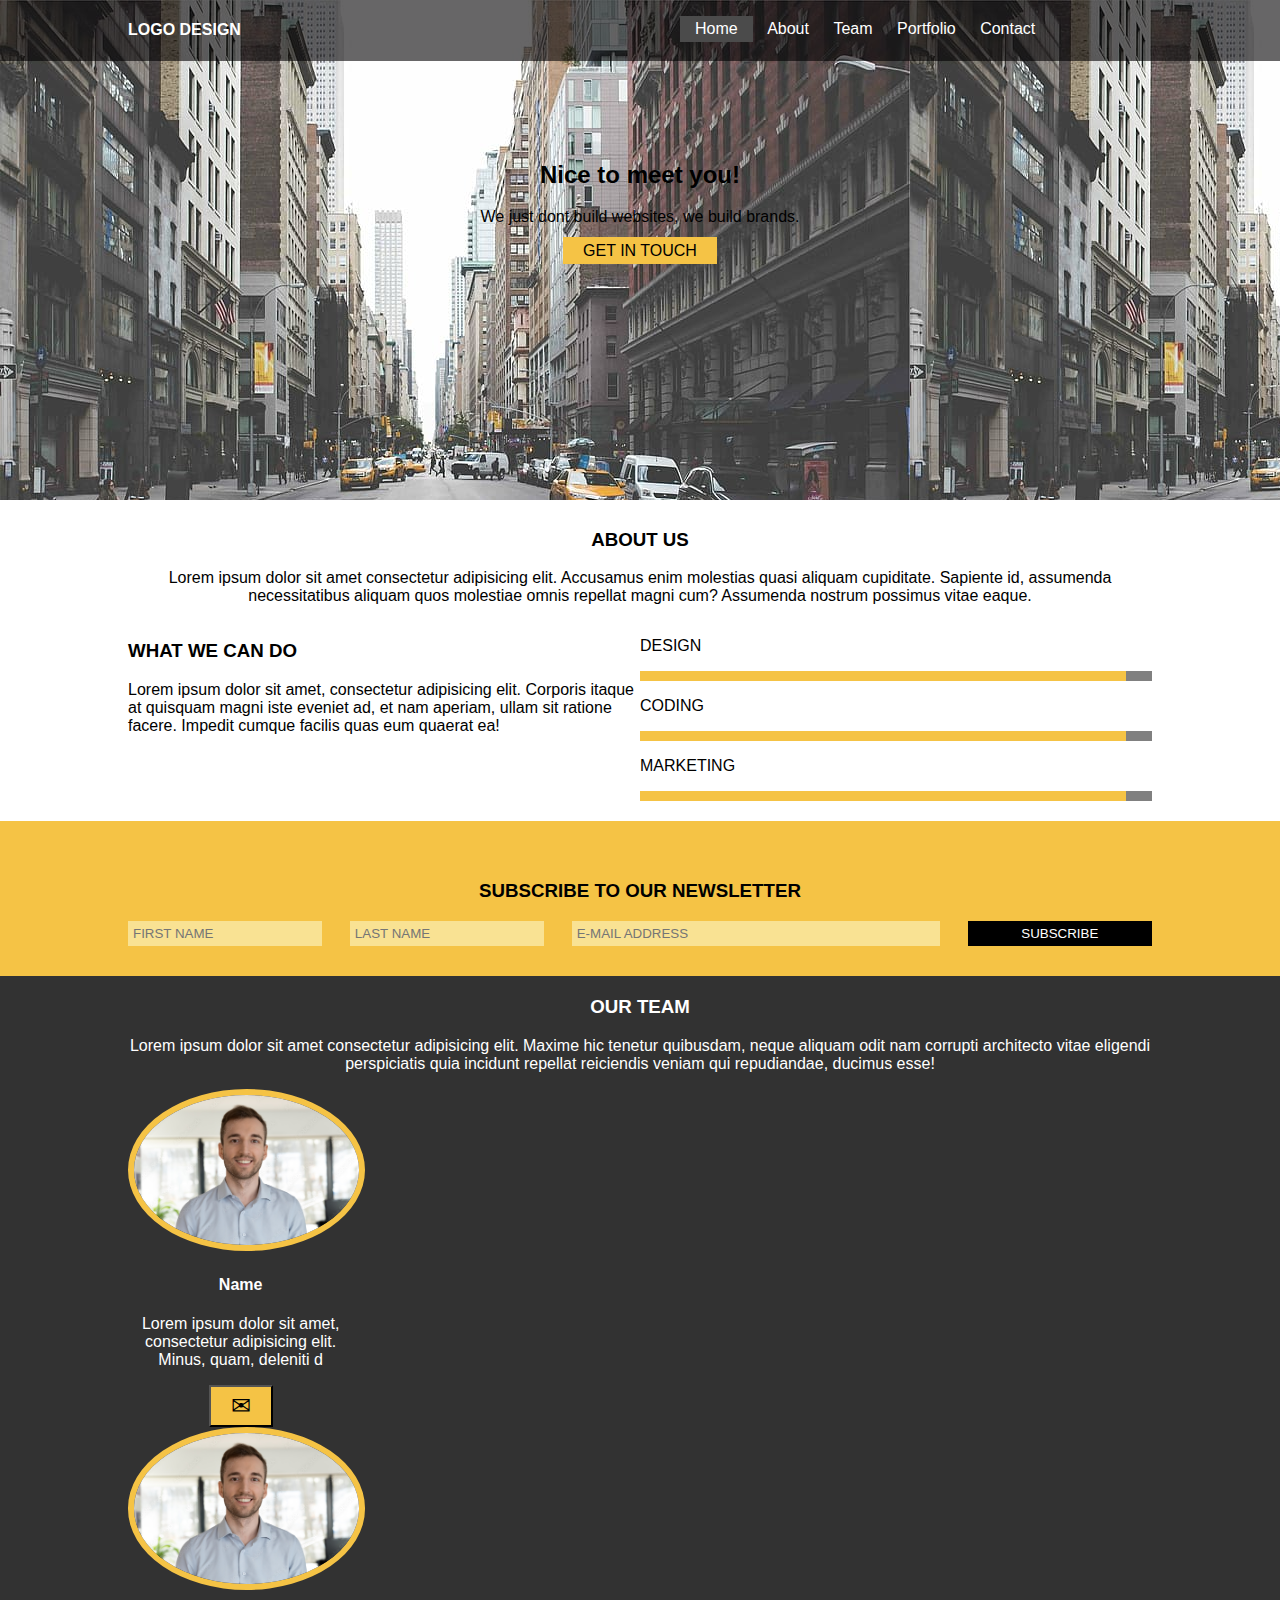
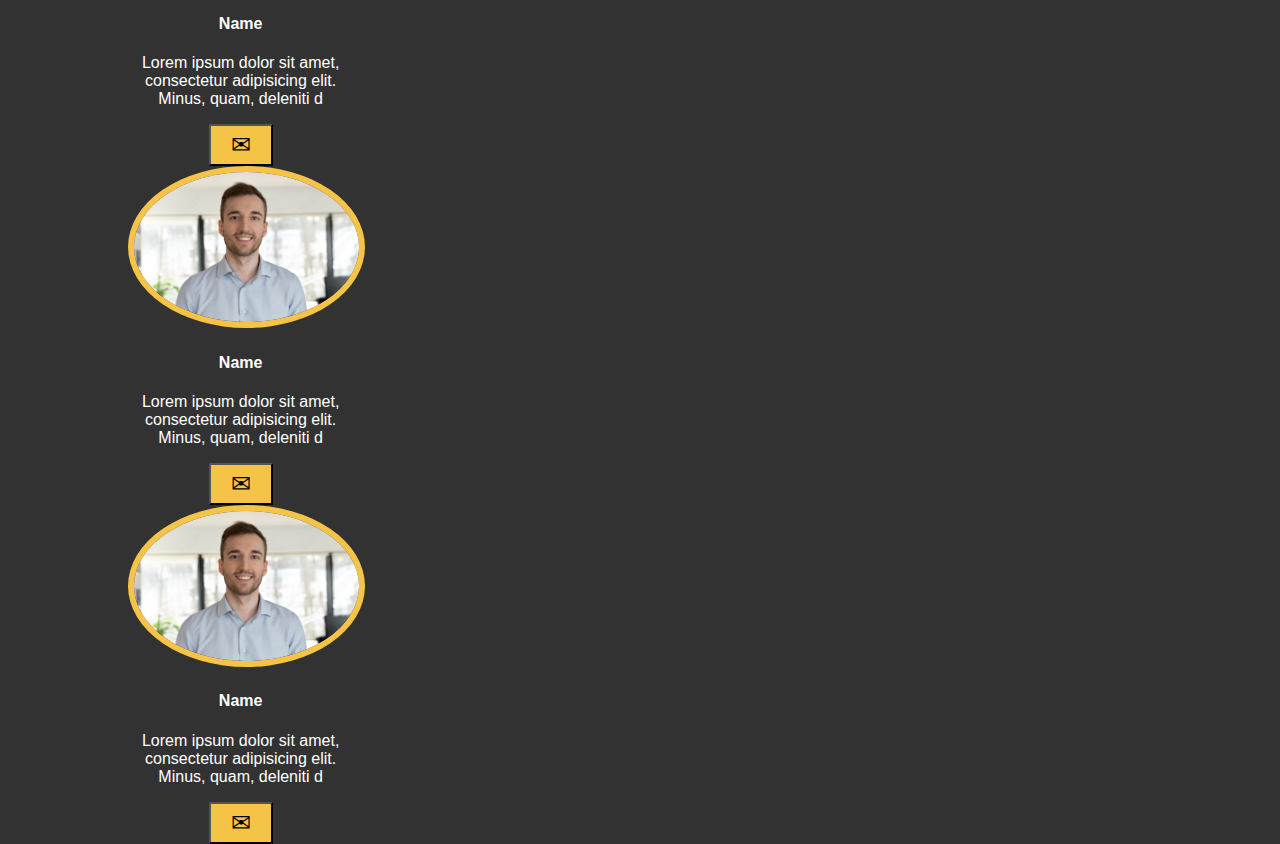
==== projectNew/projectNew.html @ 5dea3989 "Add files via upload" ====
<!DOCTYPE html>
<html>
  <head>
    <meta charset="UTF-8" />
    <meta name="viewport" content="width=device-width, initial-scale=1.0" />
    <link rel="stylesheet" href="styles.css" />
  </head>
  <body>
    <div class="header">
      <div class="nav-fluid">
        <div class="nav-box">
          <div><h4>LOGO DESIGN</h4></div>
          <div>
            <ul>
              <li id="home">Home</li>
              <li>About</li>
              <li>Team</li>
              <li>Portfolio</li>
              <li>Contact</li>
            </ul>
          </div>
        </div>
      </div>
      <div class="nice">
        <h2>Nice to meet you!</h2>
        <p>We just dont build websites, we build brands.</p>
        <a href="#home">GET IN TOUCH</a>
      </div>
    </div>
    <div class="about">
      <div class="about-box">
        <div class="about-2">
          <h3>ABOUT US</h3>
          <p>
            Lorem ipsum dolor sit amet consectetur adipisicing elit. Accusamus
            enim molestias quasi aliquam cupiditate. Sapiente id, assumenda
            necessitatibus aliquam quos molestiae omnis repellat magni cum?
            Assumenda nostrum possimus vitae eaque.
          </p>
        </div>
        <div class="what">
          <div class="what-2">
            <h3>WHAT WE CAN DO</h3>
            <p>
              Lorem ipsum dolor sit amet, consectetur adipisicing elit. Corporis
              itaque at quisquam magni iste eveniet ad, et nam aperiam, ullam
              sit ratione facere. Impedit cumque facilis quas eum quaerat ea!
            </p>
          </div>
          <div class="design">
            <p>DESIGN</p>
            <div class="progress-bar">
              <div class="progress"></div>
            </div>
            <div class="coding">
              <p>CODING</p>
              <div class="progress-bar">
                <div class="progress"></div>
              </div>
              <div class="marketing">
                <p>MARKETING</p>
                <div class="progress-bar">
                  <div class="progress"></div>
                </div>
              </div>
            </div>
          </div>
        </div>
      </div>
    </div>
    <div class="newletter">
      <div class="newsletter-box">
        <h3>SUBSCRIBE TO OUR NEWSLETTER</h3>

        <form action="">
          <input class="twenty" type="text" placeholder="FIRST NAME " />
          <input class="twenty" type="text" placeholder="LAST NAME " />
          <input type="text" class="email" placeholder="E-MAIL ADDRESS " />
          <button class="twenty">SUBSCRIBE</button>
        </form>
      </div>
    </div>
    <div class="team">
      <div class="team-box">
        <h3>OUR TEAM</h3>
        <p>
          Lorem ipsum dolor sit amet consectetur adipisicing elit. Maxime hic
          tenetur quibusdam, neque aliquam odit nam corrupti architecto vitae
          eligendi perspiciatis quia incidunt repellat reiciendis veniam qui
          repudiandae, ducimus esse!
        </p>
        <div class="team-mates">
          <div class="david">
            <img src="david.jpg" alt="" width="100%" />
            <h4>Name</h4>
            <p>
              Lorem ipsum dolor sit amet, consectetur adipisicing elit. Minus,
              quam, deleniti d</p>
              <button>✉</button>
          </div>
          <div class="david">
            <img src="david.jpg" alt="" width="100%" />
            <h4>Name</h4>
            <p>
              Lorem ipsum dolor sit amet, consectetur adipisicing elit. Minus,
              quam, deleniti d</p>
              <button>✉</button>
          </div>
          <div class="david">
            <img src="david.jpg" alt="" width="100%" />
            <h4>Name</h4>
            <p>
              Lorem ipsum dolor sit amet, consectetur adipisicing elit. Minus,
              quam, deleniti d</p>
              <button>✉</button>
          </div>
          <div class="david">
            <img src="david.jpg" alt="" width="100%" />
            <h4>Name</h4>
            <p>
              Lorem ipsum dolor sit amet, consectetur adipisicing elit. Minus,
              quam, deleniti d</p>
              <button>✉</button>
          </div>
        </div>
      </div>
    </div>
  </body>
</html>
---- projectNew/styles.css ----
body {
    margin: 0;
    font-family: sans-serif;
}

.header {
    background: url(photo_2022-08-13_10-54-43.jpg);
    height: 500px;
    font-family: sans-serif;
}

.class ul {
    list-style-type: none;
    padding: 0;
}

.nav-fluid {
    background-color: rgba(1, 0, 1, 0.6);
    font-family: sans-serif;
}

.nav-box {
    display: flex;
    width: 80%;
    margin: auto;
    color: white;

}

.nav-box>div {
    width: 50%;
}

li {
    display: inline-block;
    padding: 0 10px;
}

#home {
    background-color: #4b4b4b;
    padding: 4px 15px;
}

.header>.nice {
    margin: auto;
    margin-top: 100px;
    text-align: center;
}

.header>.nice>a {
    padding: 5px 20px;
    background-color: #f5c345;
    text-decoration: none;
    color: black;
}

.about {
    padding-bottom: 20px;
}

.about-box,
.newsletter-box,
.team-box {
    width: 80%;
    margin: auto;
}

.about-2 {
    text-align: center;
    padding-top: 10px;
}

.what {
    display: flex;
}

.what>div {
    width: 50%;
}

.progress-bar {
    width: 100%;
    height: 10px;
    background-color: gray;
}

.progress {
    width: 95%;
    background-color: #f5c345;
    height: 10px;
}

.newsletter-box {
    padding-top: 10px;
    margin-top: 20px;

}

.newletter {
    background-color: #f5c345;
    padding: 10px 0 30px 0;
}

.newsletter-box>h3 {
    text-align: center;
}

.newsletter-box input {
    border: none;
    padding: 5px;
    background: #f9e293;
}

form {
    display: flex;
    justify-content: space-between;
}

.twenty {
    width: 18%;
}

.email {
    width: 35%;
}

.newsletter-box>form>button {
    border: none;
    background: black;
    color: white;
}
.team{
    background-color: #323232;
    color: white;
}
.team-box{
    text-align: center;

}
.team-box>h3{
    margin-top: 0;
    padding-top: 20px;
}
.team-mates>div{
width: 22%;
}
.team-mates img{
    
    border-radius: 50%;
    border: solid 6px #f5c345;
}
.david>button{
    background-color: #f5c345;
    padding: 5px 20px;
    font-size:x-large;
}
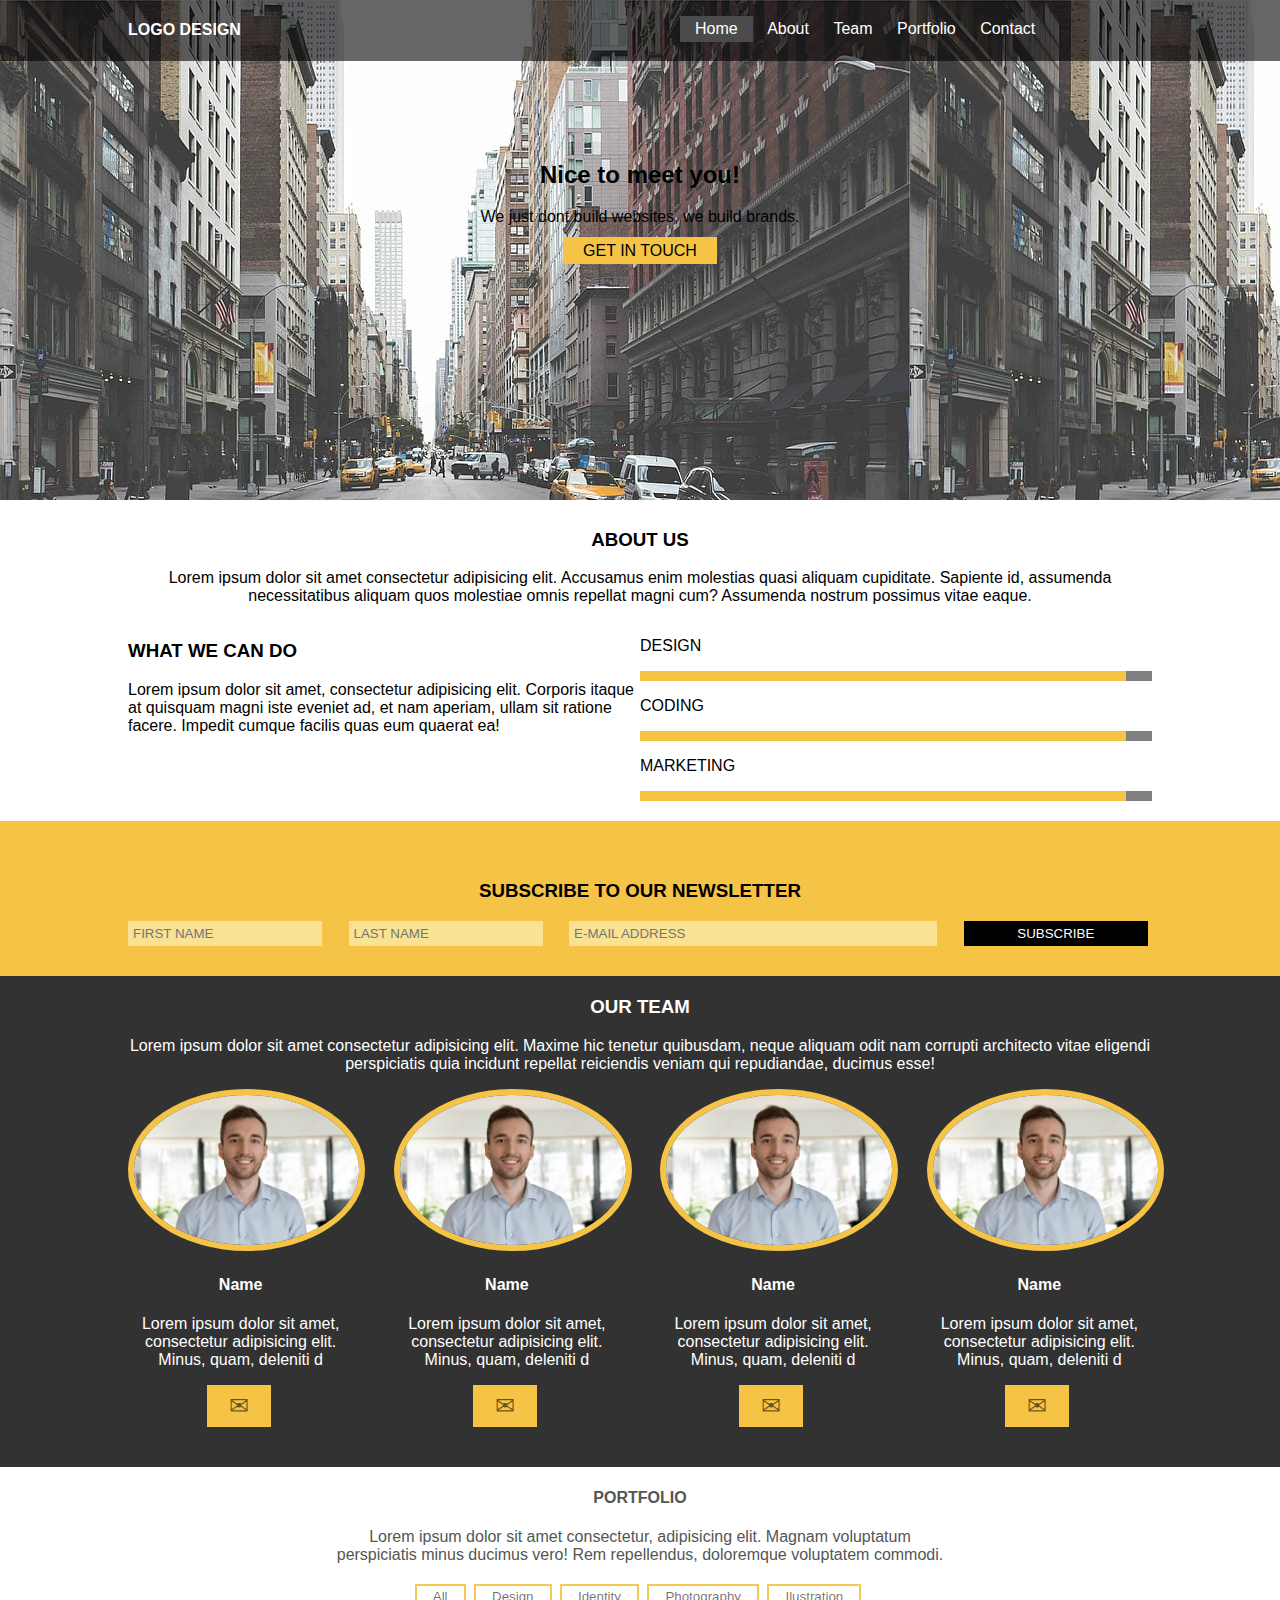
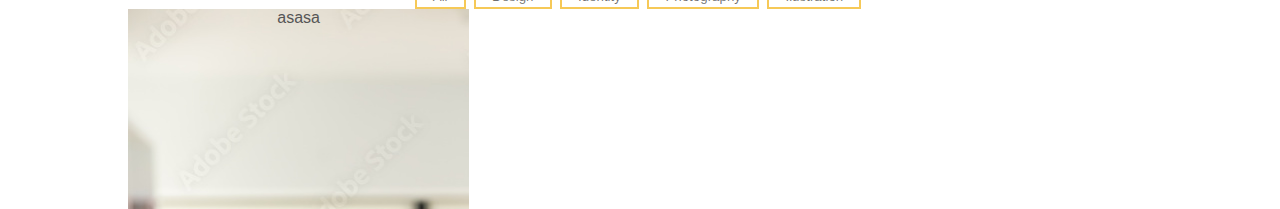
==== commit 2d453ad8: "Add files via upload" ====
--- a/projectNew/projectNew.html
+++ b/projectNew/projectNew.html
@@ -95,35 +95,57 @@
             <h4>Name</h4>
             <p>
               Lorem ipsum dolor sit amet, consectetur adipisicing elit. Minus,
-              quam, deleniti d</p>
-              <button>✉</button>
+              quam, deleniti d
+            </p>
+            <button>✉</button>
           </div>
           <div class="david">
             <img src="david.jpg" alt="" width="100%" />
             <h4>Name</h4>
             <p>
               Lorem ipsum dolor sit amet, consectetur adipisicing elit. Minus,
-              quam, deleniti d</p>
-              <button>✉</button>
+              quam, deleniti d
+            </p>
+            <button>✉</button>
           </div>
           <div class="david">
             <img src="david.jpg" alt="" width="100%" />
             <h4>Name</h4>
             <p>
               Lorem ipsum dolor sit amet, consectetur adipisicing elit. Minus,
-              quam, deleniti d</p>
-              <button>✉</button>
+              quam, deleniti d
+            </p>
+            <button>✉</button>
           </div>
           <div class="david">
             <img src="david.jpg" alt="" width="100%" />
             <h4>Name</h4>
             <p>
               Lorem ipsum dolor sit amet, consectetur adipisicing elit. Minus,
-              quam, deleniti d</p>
-              <button>✉</button>
+              quam, deleniti d
+            </p>
+            <button>✉</button>
           </div>
         </div>
       </div>
     </div>
+    <div class="portfolio">
+      <div class="portfolio-box">
+        <h4>PORTFOLIO</h4>
+        <p>Lorem ipsum dolor sit amet consectetur, adipisicing elit. Magnam voluptatum perspiciatis minus ducimus vero! Rem repellendus, doloremque voluptatem commodi.</p>
+     <div class="btns">
+      <button type="button">All</button>
+      <button  type="button">Design</button>
+      <button>Identity</button>
+       <button>Photography</button>
+       <button>Ilustration</button>
+     </div>
+     <div class="row-1">
+      <div class="first">
+        asasa
+      </div>
+     </div>
+      </div>
+    </div>
   </body>
 </html>
--- a/projectNew/styles.css
+++ b/projectNew/styles.css
@@ -132,6 +132,7 @@
 .team{
     background-color: #323232;
     color: white;
+    padding-bottom: 40px;
 }
 .team-box{
     text-align: center;
@@ -141,6 +142,10 @@
     margin-top: 0;
     padding-top: 20px;
 }
+.team-mates{
+    display: flex;
+    justify-content: space-between;
+}
 .team-mates>div{
 width: 22%;
 }
@@ -149,8 +154,45 @@
     border-radius: 50%;
     border: solid 6px #f5c345;
 }
+
 .david>button{
     background-color: #f5c345;
     padding: 5px 20px;
     font-size:x-large;
+}
+.portfolio{
+     color: #555555;
+}
+.portfolio-box>h3{
+    margin-top: 0;
+    padding-top: 20px;
+}
+.portfolio-box{
+    width: 80%;
+    margin: auto;
+    text-align: center;
+   
+}
+.portfolio-box>p{
+    width: 60%;
+    margin: auto;
+    
+}
+.btns{
+    padding-top:20px;
+}
+button{
+    border: solid 2px rgb(245, 195, 69,0.9);
+color: rgba(0, 0, 0, 0.559);
+padding: 3px 16px;
+margin-right: 4px;
+background: white;
+}
+button:active{
+color: black;
+}
+.first{
+    background-image: url(david.jpg);
+    width: 33.33%;
+    height:200px;
 }